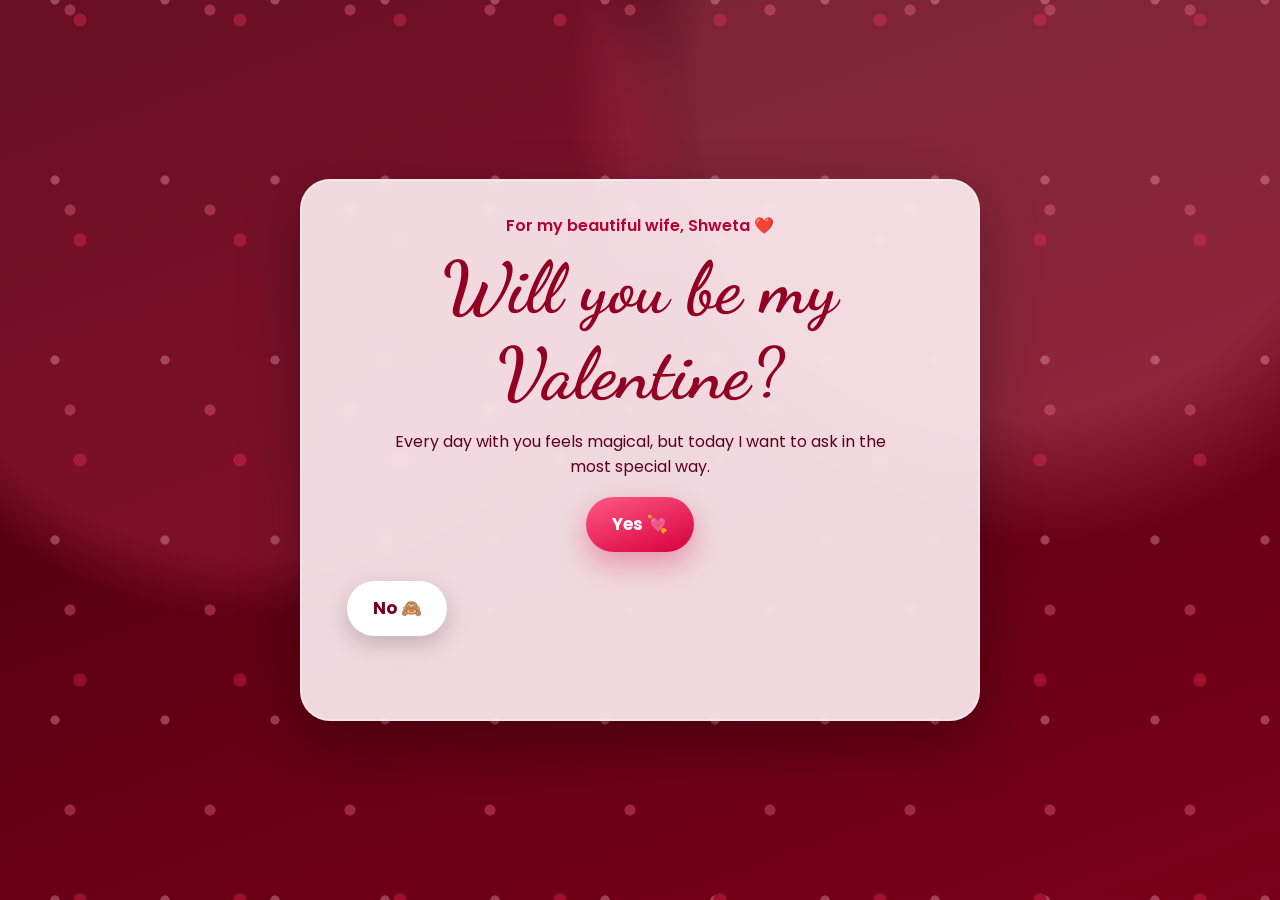
==== index.html @ c58f4add "Make No button aggressively dodge pointer approach" ====
<!DOCTYPE html>
<html lang="en">
  <head>
    <meta charset="UTF-8" />
    <meta name="viewport" content="width=device-width, initial-scale=1.0" />
    <title>Will You Be My Valentine, Shweta?</title>
    <link rel="preconnect" href="https://fonts.googleapis.com" />
    <link rel="preconnect" href="https://fonts.gstatic.com" crossorigin />
    <link
      href="https://fonts.googleapis.com/css2?family=Dancing+Script:wght@700&family=Poppins:wght@400;600;700&display=swap"
      rel="stylesheet"
    />
    <link rel="stylesheet" href="styles.css" />
  </head>
  <body>
    <div class="petals" aria-hidden="true"></div>

    <main class="card" id="proposalCard">
      <p class="for">For my beautiful wife, Shweta ❤️</p>
      <h1>Will you be my Valentine?</h1>
      <p class="subtext">
        Every day with you feels magical, but today I want to ask in the most special
        way.
      </p>

      <div class="buttons" id="buttonsArea">
        <button id="yesBtn" class="btn yes" type="button">Yes 💘</button>
        <button id="noBtn" class="btn no" type="button" aria-label="No">
          No 🙈
        </button>
      </div>
    </main>

    <section class="celebration hidden" id="celebration" aria-live="polite">
      <h2>Yaaay! She said YES! 💍❤️</h2>
      <p>
        Shweta, you are my forever love, my best friend, and my biggest blessing.
        Thank you for making my life beautiful. Happy Valentine’s Day, my love! 🌹
      </p>
      <p class="signature">— Yours always 💖</p>
    </section>

    <script src="script.js"></script>
  </body>
</html>
---- styles.css ----
:root {
  --bg1: #43000f;
  --bg2: #7a0018;
  --rose: #ff1f57;
  --rose-dark: #b50032;
  --cream: #ffe8ef;
  --card: rgba(255, 240, 246, 0.9);
}

* {
  box-sizing: border-box;
}

body {
  margin: 0;
  min-height: 100vh;
  display: grid;
  place-items: center;
  font-family: "Poppins", sans-serif;
  background: radial-gradient(circle at 20% 20%, #ff4f7d33 0 30%, transparent 35%),
    radial-gradient(circle at 80% 10%, #ff89a344 0 25%, transparent 35%),
    linear-gradient(160deg, var(--bg1), var(--bg2));
  color: #5e001a;
  overflow: hidden;
  padding: 1rem;
}

.petals,
.petals::before,
.petals::after {
  position: fixed;
  inset: -10% 0 0;
  pointer-events: none;
  background-image: radial-gradient(circle, #ff2b5d 0 6px, transparent 7px),
    radial-gradient(circle, #ff6f92 0 5px, transparent 6px),
    radial-gradient(circle, #ffb1c5 0 4px, transparent 5px);
  background-size: 160px 220px, 140px 200px, 110px 180px;
  animation: drift 10s linear infinite;
  opacity: 0.35;
}

.petals::before,
.petals::after {
  content: "";
}

.petals::before {
  animation-duration: 7s;
  opacity: 0.25;
}

.petals::after {
  animation-duration: 5s;
  opacity: 0.2;
}

@keyframes drift {
  from {
    transform: translateY(-8%);
  }
  to {
    transform: translateY(8%);
  }
}

.card,
.celebration {
  width: min(92vw, 680px);
  border-radius: 30px;
  padding: clamp(1.2rem, 3vw, 2rem);
  text-align: center;
  backdrop-filter: blur(4px);
  box-shadow: 0 24px 60px #0000004a;
  border: 2px solid #ffffff50;
}

.card {
  background: var(--card);
}

.for {
  margin: 0;
  color: var(--rose-dark);
  font-weight: 600;
}

h1,
h2 {
  font-family: "Dancing Script", cursive;
  font-size: clamp(2.4rem, 7vw, 4.5rem);
  margin: 0.4rem 0 0.8rem;
  color: #920022;
}

.subtext {
  margin: 0 auto 1.1rem;
  max-width: 50ch;
}

.buttons {
  position: relative;
  height: 190px;
  margin-top: 1rem;
}

.btn {
  border: none;
  font-family: inherit;
  font-weight: 700;
  font-size: 1.05rem;
  border-radius: 999px;
  padding: 0.9rem 1.6rem;
  cursor: pointer;
  transition: transform 0.15s ease;
}

.yes {
  background: linear-gradient(160deg, #ff5886, #d6003b);
  color: white;
  box-shadow: 0 12px 28px #d6003b50;
}

.yes:hover {
  transform: scale(1.06);
}

.no {
  position: absolute;
  top: 75px;
  left: 52%;
  transform: translateX(-50%);
  background: #fff;
  color: #78001f;
  box-shadow: 0 8px 22px #0000002f;
}

.celebration {
  background: radial-gradient(circle at top, #fff2f7, #ffd6e2 70%);
  color: #620018;
}

.celebration p {
  font-size: clamp(1rem, 2.4vw, 1.2rem);
  max-width: 52ch;
  margin: 0 auto;
}

.signature {
  margin-top: 1rem !important;
  font-weight: 700;
  color: #a30030;
}

.hidden {
  display: none;
}
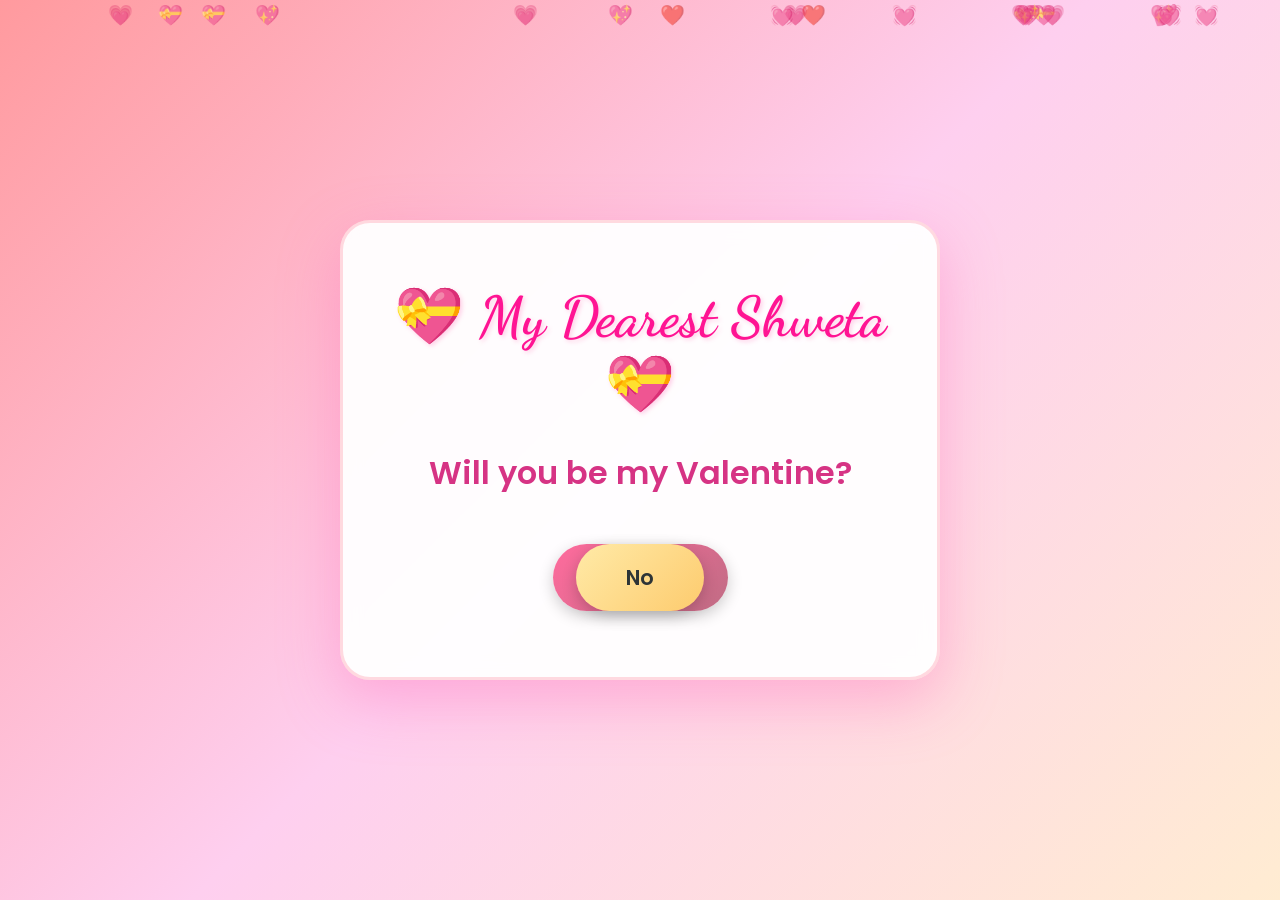
==== commit da9b6f59: "Add Valentine's Day proposal website for Shweta" ====
--- a/index.html
+++ b/index.html
@@ -1,45 +1,43 @@
 <!DOCTYPE html>
 <html lang="en">
-  <head>
-    <meta charset="UTF-8" />
-    <meta name="viewport" content="width=device-width, initial-scale=1.0" />
-    <title>Will You Be My Valentine, Shweta?</title>
-    <link rel="preconnect" href="https://fonts.googleapis.com" />
-    <link rel="preconnect" href="https://fonts.gstatic.com" crossorigin />
-    <link
-      href="https://fonts.googleapis.com/css2?family=Dancing+Script:wght@700&family=Poppins:wght@400;600;700&display=swap"
-      rel="stylesheet"
-    />
-    <link rel="stylesheet" href="styles.css" />
-  </head>
-  <body>
-    <div class="petals" aria-hidden="true"></div>
+<head>
+    <meta charset="UTF-8">
+    <meta name="viewport" content="width=device-width, initial-scale=1.0">
+    <title>Will You Be My Valentine? 💕</title>
+    <link rel="stylesheet" href="style.css">
+</head>
+<body>
+    <!-- Floating hearts background -->
+    <div class="hearts-container" id="heartsContainer"></div>
+    
+    <!-- Main proposal container -->
+    <div class="container" id="proposalContainer">
+        <div class="proposal-card">
+            <h1 class="title">💝 My Dearest Shweta 💝</h1>
+            <p class="question">Will you be my Valentine?</p>
+            <div class="buttons-container">
+                <button class="btn btn-yes" id="yesBtn">Yes! 💕</button>
+                <button class="btn btn-no" id="noBtn">No</button>
+            </div>
+        </div>
+    </div>
 
-    <main class="card" id="proposalCard">
-      <p class="for">For my beautiful wife, Shweta ❤️</p>
-      <h1>Will you be my Valentine?</h1>
-      <p class="subtext">
-        Every day with you feels magical, but today I want to ask in the most special
-        way.
-      </p>
-
-      <div class="buttons" id="buttonsArea">
-        <button id="yesBtn" class="btn yes" type="button">Yes 💘</button>
-        <button id="noBtn" class="btn no" type="button" aria-label="No">
-          No 🙈
-        </button>
-      </div>
-    </main>
-
-    <section class="celebration hidden" id="celebration" aria-live="polite">
-      <h2>Yaaay! She said YES! 💍❤️</h2>
-      <p>
-        Shweta, you are my forever love, my best friend, and my biggest blessing.
-        Thank you for making my life beautiful. Happy Valentine’s Day, my love! 🌹
-      </p>
-      <p class="signature">— Yours always 💖</p>
-    </section>
+    <!-- Celebration overlay (hidden initially) -->
+    <div class="celebration-overlay" id="celebrationOverlay">
+        <div class="celebration-content">
+            <h1 class="celebration-title">🌹 Yay! 🌹</h1>
+            <p class="celebration-message">
+                I knew you'd say yes, my love! ❤️<br><br>
+                You make every day feel like Valentine's Day.<br>
+                Thank you for being my forever Valentine, Shweta! 💕<br><br>
+                I love you more than words can express! 🥰
+            </p>
+            <div class="heart-burst">❤️</div>
+        </div>
+        <!-- Falling roses -->
+        <div class="roses-container" id="rosesContainer"></div>
+    </div>
 
     <script src="script.js"></script>
-  </body>
-</html>
+</body>
+</html>
--- a/style.css
+++ b/style.css
@@ -0,0 +1,315 @@
+/* Import romantic font */
+@import url('https://fonts.googleapis.com/css2?family=Dancing+Script:wght@400;700&family=Poppins:wght@300;400;600&display=swap');
+
+* {
+    margin: 0;
+    padding: 0;
+    box-sizing: border-box;
+}
+
+body {
+    font-family: 'Poppins', sans-serif;
+    min-height: 100vh;
+    background: linear-gradient(135deg, #ff9a9e 0%, #fecfef 50%, #ffecd2 100%);
+    overflow: hidden;
+    position: relative;
+}
+
+/* Floating hearts background */
+.hearts-container {
+    position: fixed;
+    top: 0;
+    left: 0;
+    width: 100%;
+    height: 100%;
+    pointer-events: none;
+    z-index: 1;
+    overflow: hidden;
+}
+
+.heart {
+    position: absolute;
+    font-size: 20px;
+    opacity: 0.6;
+    animation: float 15s infinite ease-in-out;
+}
+
+@keyframes float {
+    0% {
+        transform: translateY(100vh) rotate(0deg);
+        opacity: 0;
+    }
+    10% {
+        opacity: 0.6;
+    }
+    90% {
+        opacity: 0.6;
+    }
+    100% {
+        transform: translateY(-100px) rotate(360deg);
+        opacity: 0;
+    }
+}
+
+/* Main container */
+.container {
+    display: flex;
+    justify-content: center;
+    align-items: center;
+    min-height: 100vh;
+    padding: 20px;
+    position: relative;
+    z-index: 2;
+}
+
+.proposal-card {
+    background: rgba(255, 255, 255, 0.95);
+    padding: 60px 40px;
+    border-radius: 30px;
+    box-shadow: 0 20px 60px rgba(255, 105, 180, 0.4);
+    text-align: center;
+    max-width: 600px;
+    width: 100%;
+    backdrop-filter: blur(10px);
+    border: 3px solid rgba(255, 182, 193, 0.5);
+    animation: cardPulse 2s infinite ease-in-out;
+}
+
+@keyframes cardPulse {
+    0%, 100% {
+        transform: scale(1);
+        box-shadow: 0 20px 60px rgba(255, 105, 180, 0.4);
+    }
+    50% {
+        transform: scale(1.02);
+        box-shadow: 0 25px 70px rgba(255, 105, 180, 0.6);
+    }
+}
+
+.title {
+    font-family: 'Dancing Script', cursive;
+    font-size: 3.5rem;
+    color: #ff1493;
+    margin-bottom: 30px;
+    text-shadow: 2px 2px 4px rgba(255, 105, 180, 0.3);
+    animation: titleGlow 2s infinite alternate;
+}
+
+@keyframes titleGlow {
+    from {
+        text-shadow: 2px 2px 4px rgba(255, 105, 180, 0.3);
+    }
+    to {
+        text-shadow: 0 0 20px rgba(255, 105, 180, 0.8), 0 0 30px rgba(255, 105, 180, 0.6);
+    }
+}
+
+.question {
+    font-size: 2rem;
+    color: #d63384;
+    margin-bottom: 40px;
+    font-weight: 600;
+}
+
+/* Buttons container */
+.buttons-container {
+    display: flex;
+    gap: 30px;
+    justify-content: center;
+    align-items: center;
+    flex-wrap: wrap;
+    position: relative;
+    min-height: 80px;
+}
+
+.btn {
+    padding: 18px 50px;
+    font-size: 1.3rem;
+    font-weight: 600;
+    border: none;
+    border-radius: 50px;
+    cursor: pointer;
+    transition: all 0.3s ease;
+    font-family: 'Poppins', sans-serif;
+    box-shadow: 0 5px 15px rgba(0, 0, 0, 0.2);
+}
+
+.btn-yes {
+    background: linear-gradient(135deg, #ff6b9d 0%, #c06c84 100%);
+    color: white;
+}
+
+.btn-yes:hover {
+    transform: scale(1.1);
+    box-shadow: 0 8px 25px rgba(255, 107, 157, 0.5);
+}
+
+.btn-yes:active {
+    transform: scale(1.05);
+}
+
+.btn-no {
+    background: linear-gradient(135deg, #ffeaa7 0%, #fdcb6e 100%);
+    color: #2d3436;
+    position: absolute;
+    transition: all 0.1s ease;
+}
+
+.btn-no:hover {
+    transform: scale(1.05);
+}
+
+/* Celebration overlay */
+.celebration-overlay {
+    position: fixed;
+    top: 0;
+    left: 0;
+    width: 100%;
+    height: 100%;
+    background: linear-gradient(135deg, #ff6b9d 0%, #ffa8c5 50%, #ffd1dc 100%);
+    display: none;
+    justify-content: center;
+    align-items: center;
+    z-index: 1000;
+    animation: fadeIn 0.5s ease;
+}
+
+.celebration-overlay.active {
+    display: flex;
+}
+
+@keyframes fadeIn {
+    from {
+        opacity: 0;
+    }
+    to {
+        opacity: 1;
+    }
+}
+
+.celebration-content {
+    text-align: center;
+    color: white;
+    z-index: 1001;
+    padding: 40px;
+    background: rgba(255, 255, 255, 0.2);
+    border-radius: 30px;
+    backdrop-filter: blur(10px);
+    max-width: 700px;
+    animation: bounceIn 0.8s ease;
+}
+
+@keyframes bounceIn {
+    0% {
+        transform: scale(0);
+    }
+    50% {
+        transform: scale(1.1);
+    }
+    100% {
+        transform: scale(1);
+    }
+}
+
+.celebration-title {
+    font-family: 'Dancing Script', cursive;
+    font-size: 5rem;
+    margin-bottom: 30px;
+    text-shadow: 3px 3px 6px rgba(0, 0, 0, 0.3);
+    animation: titleBounce 1s infinite ease-in-out;
+}
+
+@keyframes titleBounce {
+    0%, 100% {
+        transform: translateY(0);
+    }
+    50% {
+        transform: translateY(-10px);
+    }
+}
+
+.celebration-message {
+    font-size: 1.5rem;
+    line-height: 1.8;
+    text-shadow: 2px 2px 4px rgba(0, 0, 0, 0.2);
+    font-weight: 300;
+}
+
+.heart-burst {
+    font-size: 8rem;
+    margin-top: 30px;
+    animation: heartBeat 1s infinite;
+}
+
+@keyframes heartBeat {
+    0%, 100% {
+        transform: scale(1);
+    }
+    25% {
+        transform: scale(1.2);
+    }
+    50% {
+        transform: scale(1);
+    }
+    75% {
+        transform: scale(1.1);
+    }
+}
+
+/* Falling roses */
+.roses-container {
+    position: fixed;
+    top: 0;
+    left: 0;
+    width: 100%;
+    height: 100%;
+    pointer-events: none;
+    z-index: 1000;
+    overflow: hidden;
+}
+
+.rose {
+    position: absolute;
+    font-size: 40px;
+    animation: fall linear infinite;
+    opacity: 0.9;
+}
+
+@keyframes fall {
+    0% {
+        transform: translateY(-100px) rotate(0deg);
+        opacity: 1;
+    }
+    100% {
+        transform: translateY(100vh) rotate(360deg);
+        opacity: 0.5;
+    }
+}
+
+/* Responsive design */
+@media (max-width: 768px) {
+    .title {
+        font-size: 2.5rem;
+    }
+    
+    .question {
+        font-size: 1.5rem;
+    }
+    
+    .btn {
+        padding: 15px 40px;
+        font-size: 1.1rem;
+    }
+    
+    .celebration-title {
+        font-size: 3.5rem;
+    }
+    
+    .celebration-message {
+        font-size: 1.2rem;
+    }
+    
+    .proposal-card {
+        padding: 40px 30px;
+    }
+}
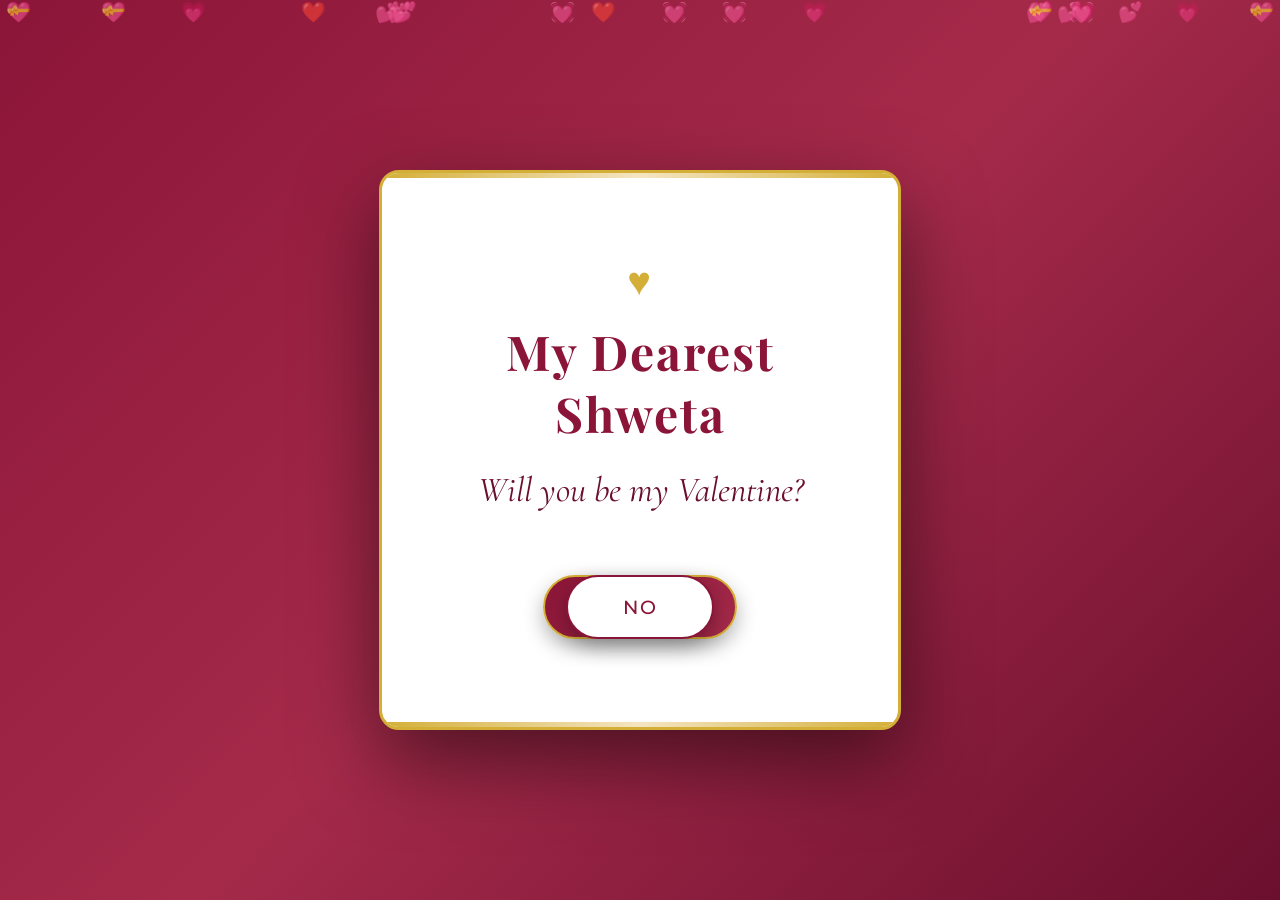
==== commit 5d4ded08: "Redesign website with professional burgundy/gold color scheme and elegant typography" ====
--- a/index.html
+++ b/index.html
@@ -1,19 +1,24 @@
 <!DOCTYPE html>
 <html lang="en">
+
 <head>
     <meta charset="UTF-8">
     <meta name="viewport" content="width=device-width, initial-scale=1.0">
     <title>Will You Be My Valentine? 💕</title>
     <link rel="stylesheet" href="style.css">
 </head>
+
 <body>
     <!-- Floating hearts background -->
     <div class="hearts-container" id="heartsContainer"></div>
-    
+
     <!-- Main proposal container -->
     <div class="container" id="proposalContainer">
         <div class="proposal-card">
-            <h1 class="title">💝 My Dearest Shweta 💝</h1>
+            <h1 class="title">
+                <span class="heart-icon">♥</span>
+                My Dearest Shweta
+            </h1>
             <p class="question">Will you be my Valentine?</p>
             <div class="buttons-container">
                 <button class="btn btn-yes" id="yesBtn">Yes! 💕</button>
@@ -40,4 +45,5 @@
 
     <script src="script.js"></script>
 </body>
+
 </html>
--- a/style.css
+++ b/style.css
@@ -1,5 +1,5 @@
-/* Import romantic font */
-@import url('https://fonts.googleapis.com/css2?family=Dancing+Script:wght@400;700&family=Poppins:wght@300;400;600&display=swap');
+/* Import elegant fonts */
+@import url('https://fonts.googleapis.com/css2?family=Playfair+Display:wght@400;600;700&family=Cormorant+Garamond:wght@300;400;600&family=Montserrat:wght@300;400;500;600&display=swap');
 
 * {
     margin: 0;
@@ -8,11 +8,14 @@
 }
 
 body {
-    font-family: 'Poppins', sans-serif;
+    font-family: 'Montserrat', sans-serif;
     min-height: 100vh;
-    background: linear-gradient(135deg, #ff9a9e 0%, #fecfef 50%, #ffecd2 100%);
+    background: linear-gradient(135deg, #8B1538 0%, #A52A4A 50%, #6B0F2E 100%);
     overflow: hidden;
     position: relative;
+    display: flex;
+    align-items: center;
+    justify-content: center;
 }
 
 /* Floating hearts background */
@@ -39,12 +42,15 @@
         transform: translateY(100vh) rotate(0deg);
         opacity: 0;
     }
+
     10% {
         opacity: 0.6;
     }
+
     90% {
         opacity: 0.6;
     }
+
     100% {
         transform: translateY(-100px) rotate(360deg);
         opacity: 0;
@@ -63,23 +69,45 @@
 }
 
 .proposal-card {
-    background: rgba(255, 255, 255, 0.95);
-    padding: 60px 40px;
-    border-radius: 30px;
-    box-shadow: 0 20px 60px rgba(255, 105, 180, 0.4);
+    background: #FFFFFF;
+    padding: 80px 60px;
+    border-radius: 20px;
+    box-shadow: 0 30px 80px rgba(0, 0, 0, 0.5);
     text-align: center;
-    max-width: 600px;
-    width: 100%;
-    backdrop-filter: blur(10px);
-    border: 3px solid rgba(255, 182, 193, 0.5);
-    animation: cardPulse 2s infinite ease-in-out;
+    max-width: 650px;
+    width: 90%;
+    border: 3px solid #D4AF37;
+    position: relative;
+    overflow: hidden;
+}
+
+.proposal-card::before {
+    content: '';
+    position: absolute;
+    top: 0;
+    left: 0;
+    right: 0;
+    height: 5px;
+    background: linear-gradient(90deg, #D4AF37 0%, #F4E5C2 50%, #D4AF37 100%);
+}
+
+.proposal-card::after {
+    content: '';
+    position: absolute;
+    bottom: 0;
+    left: 0;
+    right: 0;
+    height: 5px;
+    background: linear-gradient(90deg, #D4AF37 0%, #F4E5C2 50%, #D4AF37 100%);
 }
 
 @keyframes cardPulse {
-    0%, 100% {
+    0%,
+    100% {
         transform: scale(1);
         box-shadow: 0 20px 60px rgba(255, 105, 180, 0.4);
     }
+
     50% {
         transform: scale(1.02);
         box-shadow: 0 25px 70px rgba(255, 105, 180, 0.6);
@@ -87,28 +115,40 @@
 }
 
 .title {
-    font-family: 'Dancing Script', cursive;
-    font-size: 3.5rem;
-    color: #ff1493;
-    margin-bottom: 30px;
-    text-shadow: 2px 2px 4px rgba(255, 105, 180, 0.3);
-    animation: titleGlow 2s infinite alternate;
+    font-family: 'Playfair Display', serif;
+    font-size: 3rem;
+    font-weight: 700;
+    color: #8B1538;
+    margin-bottom: 20px;
+    letter-spacing: 2px;
+    line-height: 1.3;
+}
+
+.title .heart-icon {
+    color: #D4AF37;
+    font-size: 2.5rem;
+    display: block;
+    margin-bottom: 15px;
 }
 
 @keyframes titleGlow {
     from {
         text-shadow: 2px 2px 4px rgba(255, 105, 180, 0.3);
     }
+
     to {
         text-shadow: 0 0 20px rgba(255, 105, 180, 0.8), 0 0 30px rgba(255, 105, 180, 0.6);
     }
 }
 
 .question {
-    font-size: 2rem;
-    color: #d63384;
-    margin-bottom: 40px;
-    font-weight: 600;
+    font-family: 'Cormorant Garamond', serif;
+    font-size: 2.2rem;
+    color: #6B0F2E;
+    margin-bottom: 50px;
+    font-weight: 400;
+    font-style: italic;
+    line-height: 1.5;
 }
 
 /* Buttons container */
@@ -123,40 +163,46 @@
 }
 
 .btn {
-    padding: 18px 50px;
-    font-size: 1.3rem;
-    font-weight: 600;
-    border: none;
+    padding: 18px 55px;
+    font-size: 1.2rem;
+    font-weight: 500;
+    border: 2px solid transparent;
     border-radius: 50px;
     cursor: pointer;
-    transition: all 0.3s ease;
-    font-family: 'Poppins', sans-serif;
-    box-shadow: 0 5px 15px rgba(0, 0, 0, 0.2);
+    transition: all 0.4s ease;
+    font-family: 'Montserrat', sans-serif;
+    text-transform: uppercase;
+    letter-spacing: 1.5px;
+    box-shadow: 0 8px 20px rgba(0, 0, 0, 0.3);
 }
 
 .btn-yes {
-    background: linear-gradient(135deg, #ff6b9d 0%, #c06c84 100%);
-    color: white;
+    background: linear-gradient(135deg, #8B1538 0%, #A52A4A 100%);
+    color: #FFFFFF;
+    border-color: #D4AF37;
 }
 
 .btn-yes:hover {
-    transform: scale(1.1);
-    box-shadow: 0 8px 25px rgba(255, 107, 157, 0.5);
+    transform: translateY(-3px);
+    box-shadow: 0 12px 30px rgba(139, 21, 56, 0.5);
+    background: linear-gradient(135deg, #A52A4A 0%, #8B1538 100%);
 }
 
 .btn-yes:active {
-    transform: scale(1.05);
+    transform: translateY(-1px);
 }
 
 .btn-no {
-    background: linear-gradient(135deg, #ffeaa7 0%, #fdcb6e 100%);
-    color: #2d3436;
+    background: #FFFFFF;
+    color: #8B1538;
+    border-color: #8B1538;
     position: absolute;
     transition: all 0.1s ease;
 }
 
 .btn-no:hover {
     transform: scale(1.05);
+    background: #FFF5F5;
 }
 
 /* Celebration overlay */
@@ -166,7 +212,7 @@
     left: 0;
     width: 100%;
     height: 100%;
-    background: linear-gradient(135deg, #ff6b9d 0%, #ffa8c5 50%, #ffd1dc 100%);
+    background: linear-gradient(135deg, #8B1538 0%, #A52A4A 50%, #6B0F2E 100%);
     display: none;
     justify-content: center;
     align-items: center;
@@ -182,6 +228,7 @@
     from {
         opacity: 0;
     }
+
     to {
         opacity: 1;
     }
@@ -191,48 +238,58 @@
     text-align: center;
     color: white;
     z-index: 1001;
-    padding: 40px;
-    background: rgba(255, 255, 255, 0.2);
-    border-radius: 30px;
-    backdrop-filter: blur(10px);
-    max-width: 700px;
+    padding: 60px 50px;
+    background: rgba(255, 255, 255, 0.15);
+    border-radius: 20px;
+    backdrop-filter: blur(15px);
+    max-width: 750px;
+    width: 90%;
+    border: 3px solid #D4AF37;
     animation: bounceIn 0.8s ease;
+    box-shadow: 0 20px 60px rgba(0, 0, 0, 0.5);
 }
 
 @keyframes bounceIn {
     0% {
         transform: scale(0);
     }
+
     50% {
         transform: scale(1.1);
     }
+
     100% {
         transform: scale(1);
     }
 }
 
 .celebration-title {
-    font-family: 'Dancing Script', cursive;
-    font-size: 5rem;
+    font-family: 'Playfair Display', serif;
+    font-size: 4.5rem;
+    font-weight: 700;
     margin-bottom: 30px;
-    text-shadow: 3px 3px 6px rgba(0, 0, 0, 0.3);
+    text-shadow: 3px 3px 8px rgba(0, 0, 0, 0.5);
     animation: titleBounce 1s infinite ease-in-out;
+    letter-spacing: 3px;
 }
 
 @keyframes titleBounce {
-    0%, 100% {
+    0%,
+    100% {
         transform: translateY(0);
     }
+
     50% {
         transform: translateY(-10px);
     }
 }
 
 .celebration-message {
-    font-size: 1.5rem;
-    line-height: 1.8;
-    text-shadow: 2px 2px 4px rgba(0, 0, 0, 0.2);
-    font-weight: 300;
+    font-family: 'Cormorant Garamond', serif;
+    font-size: 1.6rem;
+    line-height: 2;
+    text-shadow: 2px 2px 6px rgba(0, 0, 0, 0.4);
+    font-weight: 400;
 }
 
 .heart-burst {
@@ -242,15 +299,19 @@
 }
 
 @keyframes heartBeat {
-    0%, 100% {
+    0%,
+    100% {
         transform: scale(1);
     }
+
     25% {
         transform: scale(1.2);
     }
+
     50% {
         transform: scale(1);
     }
+
     75% {
         transform: scale(1.1);
     }
@@ -280,6 +341,7 @@
         transform: translateY(-100px) rotate(0deg);
         opacity: 1;
     }
+
     100% {
         transform: translateY(100vh) rotate(360deg);
         opacity: 0.5;
@@ -288,28 +350,74 @@
 
 /* Responsive design */
 @media (max-width: 768px) {
+    .proposal-card {
+        padding: 50px 30px;
+        width: 95%;
+    }
+
     .title {
-        font-size: 2.5rem;
-    }
-    
+        font-size: 2.2rem;
+        letter-spacing: 1px;
+    }
+
+    .title .heart-icon {
+        font-size: 2rem;
+    }
+
     .question {
-        font-size: 1.5rem;
-    }
-    
+        font-size: 1.6rem;
+        margin-bottom: 35px;
+    }
+
     .btn {
         padding: 15px 40px;
+        font-size: 1rem;
+        letter-spacing: 1px;
+    }
+
+    .celebration-content {
+        padding: 40px 30px;
+        width: 95%;
+    }
+
+    .celebration-title {
+        font-size: 3rem;
+        letter-spacing: 2px;
+    }
+
+    .celebration-message {
+        font-size: 1.3rem;
+        line-height: 1.8;
+    }
+
+    .heart-burst {
+        font-size: 5rem;
+    }
+}
+
+@media (max-width: 480px) {
+    .proposal-card {
+        padding: 40px 25px;
+    }
+
+    .title {
+        font-size: 1.8rem;
+    }
+
+    .question {
+        font-size: 1.4rem;
+    }
+
+    .btn {
+        padding: 14px 35px;
+        font-size: 0.95rem;
+    }
+
+    .celebration-title {
+        font-size: 2.5rem;
+    }
+
+    .celebration-message {
         font-size: 1.1rem;
     }
-    
-    .celebration-title {
-        font-size: 3.5rem;
-    }
-    
-    .celebration-message {
-        font-size: 1.2rem;
-    }
-    
-    .proposal-card {
-        padding: 40px 30px;
-    }
 }
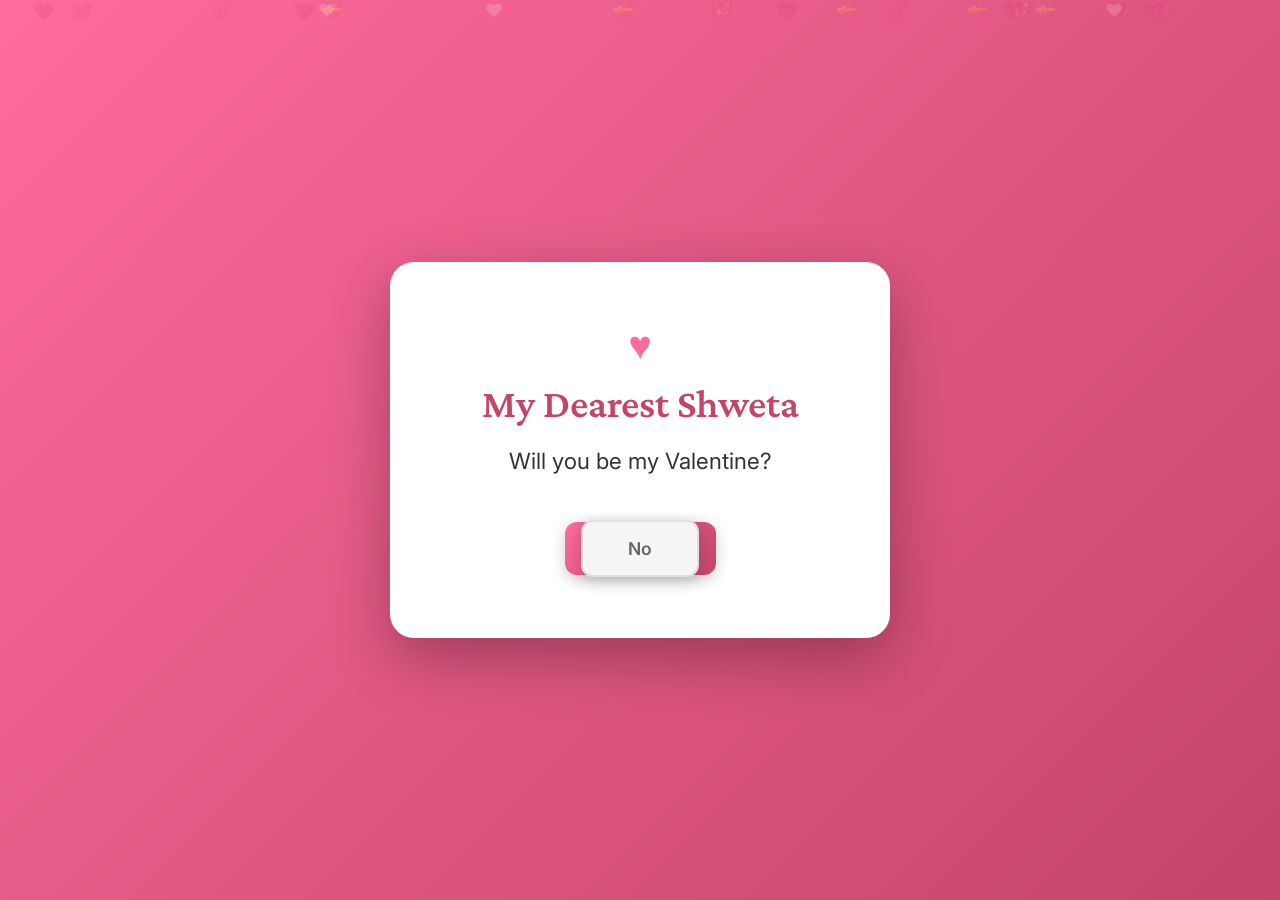
==== commit b7867f4e: "Add celebration GIF and fun playful message" ====
--- a/index.html
+++ b/index.html
@@ -30,14 +30,16 @@
     <!-- Celebration overlay (hidden initially) -->
     <div class="celebration-overlay" id="celebrationOverlay">
         <div class="celebration-content">
-            <h1 class="celebration-title">🌹 Yay! 🌹</h1>
+            <h1 class="celebration-title">🎉 I Knew It! 🎉</h1>
+            <img src="https://media3.giphy.com/media/v1.Y2lkPTc5MGI3NjExN29vc2Y2ZXY1eHI2amxjbTdzeGZtYmx2dTBqZmJ2bzI4dTFiaTYwMCZlcD12MV9pbnRlcm5hbF9naWZfYnlfaWQmY3Q9Zw/ul1YXHSzBQQiFfkdH2/giphy.gif"
+                alt="Celebration" class="celebration-gif">
             <p class="celebration-message">
-                I knew you'd say yes, my love! ❤️<br><br>
-                You make every day feel like Valentine's Day.<br>
-                Thank you for being my forever Valentine, Shweta! 💕<br><br>
-                I love you more than words can express! 🥰
+                Of course you said YES! 😏<br>
+                Because let's be honest... the "No" button never stood a chance! 😂<br><br>
+                You're stuck with me now, Shweta! 💕<br>
+                Happy Valentine's Day to my favorite person who can't say no! 😘<br><br>
+                Love you to the moon and back! 🌙✨
             </p>
-            <div class="heart-burst">❤️</div>
         </div>
         <!-- Falling roses -->
         <div class="roses-container" id="rosesContainer"></div>
--- a/style.css
+++ b/style.css
@@ -1,5 +1,5 @@
-/* Import elegant fonts */
-@import url('https://fonts.googleapis.com/css2?family=Playfair+Display:wght@400;600;700&family=Cormorant+Garamond:wght@300;400;600&family=Montserrat:wght@300;400;500;600&display=swap');
+/* Import clean, modern fonts */
+@import url('https://fonts.googleapis.com/css2?family=Inter:wght@300;400;500;600;700&family=Crimson+Pro:wght@400;600&display=swap');
 
 * {
     margin: 0;
@@ -7,15 +7,21 @@
     box-sizing: border-box;
 }
 
+html, body {
+    width: 100%;
+    height: 100%;
+    overflow-x: hidden;
+}
+
 body {
-    font-family: 'Montserrat', sans-serif;
-    min-height: 100vh;
-    background: linear-gradient(135deg, #8B1538 0%, #A52A4A 50%, #6B0F2E 100%);
-    overflow: hidden;
-    position: relative;
+    font-family: 'Inter', sans-serif;
+    background: linear-gradient(135deg, #FF6B9D 0%, #C44569 100%);
     display: flex;
     align-items: center;
     justify-content: center;
+    min-height: 100vh;
+    padding: 20px;
+    position: relative;
 }
 
 /* Floating hearts background */
@@ -32,9 +38,10 @@
 
 .heart {
     position: absolute;
-    font-size: 20px;
-    opacity: 0.6;
-    animation: float 15s infinite ease-in-out;
+    font-size: 18px;
+    opacity: 0.3;
+    animation: float 20s infinite ease-in-out;
+    color: rgba(255, 255, 255, 0.6);
 }
 
 @keyframes float {
@@ -42,15 +49,12 @@
         transform: translateY(100vh) rotate(0deg);
         opacity: 0;
     }
-
     10% {
-        opacity: 0.6;
-    }
-
+        opacity: 0.3;
+    }
     90% {
-        opacity: 0.6;
-    }
-
+        opacity: 0.3;
+    }
     100% {
         transform: translateY(-100px) rotate(360deg);
         opacity: 0;
@@ -62,147 +66,96 @@
     display: flex;
     justify-content: center;
     align-items: center;
-    min-height: 100vh;
-    padding: 20px;
+    width: 100%;
+    max-width: 100%;
     position: relative;
     z-index: 2;
 }
 
 .proposal-card {
     background: #FFFFFF;
-    padding: 80px 60px;
-    border-radius: 20px;
-    box-shadow: 0 30px 80px rgba(0, 0, 0, 0.5);
+    padding: 60px 50px;
+    border-radius: 24px;
+    box-shadow: 0 20px 60px rgba(0, 0, 0, 0.3);
     text-align: center;
-    max-width: 650px;
-    width: 90%;
-    border: 3px solid #D4AF37;
+    max-width: 500px;
+    width: 100%;
     position: relative;
-    overflow: hidden;
-}
-
-.proposal-card::before {
-    content: '';
-    position: absolute;
-    top: 0;
-    left: 0;
-    right: 0;
-    height: 5px;
-    background: linear-gradient(90deg, #D4AF37 0%, #F4E5C2 50%, #D4AF37 100%);
-}
-
-.proposal-card::after {
-    content: '';
-    position: absolute;
-    bottom: 0;
-    left: 0;
-    right: 0;
-    height: 5px;
-    background: linear-gradient(90deg, #D4AF37 0%, #F4E5C2 50%, #D4AF37 100%);
-}
-
-@keyframes cardPulse {
-    0%,
-    100% {
-        transform: scale(1);
-        box-shadow: 0 20px 60px rgba(255, 105, 180, 0.4);
-    }
-
-    50% {
-        transform: scale(1.02);
-        box-shadow: 0 25px 70px rgba(255, 105, 180, 0.6);
-    }
 }
 
 .title {
-    font-family: 'Playfair Display', serif;
-    font-size: 3rem;
-    font-weight: 700;
-    color: #8B1538;
-    margin-bottom: 20px;
-    letter-spacing: 2px;
-    line-height: 1.3;
+    font-family: 'Crimson Pro', serif;
+    font-size: 2.5rem;
+    font-weight: 600;
+    color: #C44569;
+    margin-bottom: 15px;
+    line-height: 1.2;
 }
 
 .title .heart-icon {
-    color: #D4AF37;
+    color: #FF6B9D;
     font-size: 2.5rem;
     display: block;
-    margin-bottom: 15px;
-}
-
-@keyframes titleGlow {
-    from {
-        text-shadow: 2px 2px 4px rgba(255, 105, 180, 0.3);
-    }
-
-    to {
-        text-shadow: 0 0 20px rgba(255, 105, 180, 0.8), 0 0 30px rgba(255, 105, 180, 0.6);
-    }
+    margin-bottom: 10px;
 }
 
 .question {
-    font-family: 'Cormorant Garamond', serif;
-    font-size: 2.2rem;
-    color: #6B0F2E;
-    margin-bottom: 50px;
+    font-family: 'Inter', sans-serif;
+    font-size: 1.4rem;
+    color: #333333;
+    margin-bottom: 40px;
     font-weight: 400;
-    font-style: italic;
-    line-height: 1.5;
+    line-height: 1.6;
 }
 
 /* Buttons container */
 .buttons-container {
     display: flex;
-    gap: 30px;
+    gap: 20px;
     justify-content: center;
     align-items: center;
     flex-wrap: wrap;
     position: relative;
-    min-height: 80px;
+    min-height: 60px;
+    width: 100%;
 }
 
 .btn {
-    padding: 18px 55px;
-    font-size: 1.2rem;
-    font-weight: 500;
-    border: 2px solid transparent;
-    border-radius: 50px;
+    padding: 16px 45px;
+    font-size: 1.1rem;
+    font-weight: 600;
+    border: none;
+    border-radius: 12px;
     cursor: pointer;
-    transition: all 0.4s ease;
-    font-family: 'Montserrat', sans-serif;
-    text-transform: uppercase;
-    letter-spacing: 1.5px;
-    box-shadow: 0 8px 20px rgba(0, 0, 0, 0.3);
+    transition: all 0.3s ease;
+    font-family: 'Inter', sans-serif;
+    box-shadow: 0 4px 15px rgba(0, 0, 0, 0.2);
 }
 
 .btn-yes {
-    background: linear-gradient(135deg, #8B1538 0%, #A52A4A 100%);
+    background: linear-gradient(135deg, #FF6B9D 0%, #C44569 100%);
     color: #FFFFFF;
-    border-color: #D4AF37;
 }
 
 .btn-yes:hover {
-    transform: translateY(-3px);
-    box-shadow: 0 12px 30px rgba(139, 21, 56, 0.5);
-    background: linear-gradient(135deg, #A52A4A 0%, #8B1538 100%);
+    transform: translateY(-2px);
+    box-shadow: 0 6px 20px rgba(255, 107, 157, 0.4);
 }
 
 .btn-yes:active {
-    transform: translateY(-1px);
+    transform: translateY(0);
 }
 
 .btn-no {
-    background: #FFFFFF;
-    color: #8B1538;
-    border-color: #8B1538;
+    background: #F5F5F5;
+    color: #666666;
+    border: 2px solid #E0E0E0;
     position: absolute;
     transition: all 0.1s ease;
 }
 
 .btn-no:hover {
-    transform: scale(1.05);
-    background: #FFF5F5;
+    background: #EEEEEE;
 }
 
 /* Celebration overlay */
@@ -212,12 +165,13 @@
     left: 0;
     width: 100%;
     height: 100%;
-    background: linear-gradient(135deg, #8B1538 0%, #A52A4A 50%, #6B0F2E 100%);
+    background: linear-gradient(135deg, #FF6B9D 0%, #C44569 100%);
     display: none;
     justify-content: center;
     align-items: center;
     z-index: 1000;
     animation: fadeIn 0.5s ease;
+    padding: 20px;
 }
 
 .celebration-overlay.active {
@@ -228,7 +182,6 @@
     from {
         opacity: 0;
     }
-
     to {
         opacity: 1;
     }
@@ -238,80 +191,63 @@
     text-align: center;
     color: white;
     z-index: 1001;
-    padding: 60px 50px;
+    padding: 50px 40px;
     background: rgba(255, 255, 255, 0.15);
-    border-radius: 20px;
-    backdrop-filter: blur(15px);
-    max-width: 750px;
-    width: 90%;
-    border: 3px solid #D4AF37;
-    animation: bounceIn 0.8s ease;
-    box-shadow: 0 20px 60px rgba(0, 0, 0, 0.5);
+    border-radius: 24px;
+    backdrop-filter: blur(10px);
+    max-width: 600px;
+    width: 100%;
+    border: 2px solid rgba(255, 255, 255, 0.3);
+    box-shadow: 0 20px 60px rgba(0, 0, 0, 0.3);
 }
 
 @keyframes bounceIn {
     0% {
-        transform: scale(0);
-    }
-
+        transform: scale(0.3);
+        opacity: 0;
+    }
     50% {
-        transform: scale(1.1);
-    }
-
+        transform: scale(1.05);
+    }
     100% {
         transform: scale(1);
+        opacity: 1;
     }
 }
 
 .celebration-title {
-    font-family: 'Playfair Display', serif;
-    font-size: 4.5rem;
-    font-weight: 700;
-    margin-bottom: 30px;
-    text-shadow: 3px 3px 8px rgba(0, 0, 0, 0.5);
-    animation: titleBounce 1s infinite ease-in-out;
-    letter-spacing: 3px;
-}
-
-@keyframes titleBounce {
-    0%,
-    100% {
-        transform: translateY(0);
-    }
-
-    50% {
-        transform: translateY(-10px);
-    }
+    font-family: 'Crimson Pro', serif;
+    font-size: 3.5rem;
+    font-weight: 600;
+    margin-bottom: 25px;
+    text-shadow: 2px 2px 8px rgba(0, 0, 0, 0.3);
+    animation: bounceIn 0.8s ease;
 }
 
 .celebration-message {
-    font-family: 'Cormorant Garamond', serif;
-    font-size: 1.6rem;
-    line-height: 2;
-    text-shadow: 2px 2px 6px rgba(0, 0, 0, 0.4);
-    font-weight: 400;
+    font-family: 'Inter', sans-serif;
+    font-size: 1.3rem;
+    line-height: 1.8;
+    text-shadow: 1px 1px 4px rgba(0, 0, 0, 0.2);
+    font-weight: 300;
 }
 
 .heart-burst {
-    font-size: 8rem;
-    margin-top: 30px;
+    font-size: 5rem;
+    margin-top: 25px;
     animation: heartBeat 1s infinite;
 }
 
 @keyframes heartBeat {
-    0%,
-    100% {
+    0%, 100% {
         transform: scale(1);
     }
-
     25% {
-        transform: scale(1.2);
-    }
-
+        transform: scale(1.15);
+    }
     50% {
         transform: scale(1);
     }
-
     75% {
         transform: scale(1.1);
     }
@@ -331,7 +267,7 @@
 
 .rose {
     position: absolute;
-    font-size: 40px;
+    font-size: 35px;
     animation: fall linear infinite;
     opacity: 0.9;
 }
@@ -341,7 +277,6 @@
         transform: translateY(-100px) rotate(0deg);
         opacity: 1;
     }
-
     100% {
         transform: translateY(100vh) rotate(360deg);
         opacity: 0.5;
@@ -350,74 +285,91 @@
 
 /* Responsive design */
 @media (max-width: 768px) {
+    body {
+        padding: 15px;
+    }
+    
     .proposal-card {
-        padding: 50px 30px;
-        width: 95%;
-    }
-
+        padding: 45px 35px;
+        max-width: 100%;
+    }
+    
     .title {
-        font-size: 2.2rem;
-        letter-spacing: 1px;
-    }
-
+        font-size: 2rem;
+    }
+    
     .title .heart-icon {
         font-size: 2rem;
     }
-
+    
     .question {
-        font-size: 1.6rem;
-        margin-bottom: 35px;
-    }
-
+        font-size: 1.2rem;
+        margin-bottom: 30px;
+    }
+    
     .btn {
-        padding: 15px 40px;
+        padding: 14px 35px;
         font-size: 1rem;
-        letter-spacing: 1px;
-    }
-
+    }
+    
     .celebration-content {
         padding: 40px 30px;
-        width: 95%;
-    }
-
-    .celebration-title {
-        font-size: 3rem;
-        letter-spacing: 2px;
-    }
-
-    .celebration-message {
-        font-size: 1.3rem;
-        line-height: 1.8;
-    }
-
-    .heart-burst {
-        font-size: 5rem;
-    }
-}
-
-@media (max-width: 480px) {
-    .proposal-card {
-        padding: 40px 25px;
-    }
-
-    .title {
-        font-size: 1.8rem;
-    }
-
-    .question {
-        font-size: 1.4rem;
-    }
-
-    .btn {
-        padding: 14px 35px;
-        font-size: 0.95rem;
-    }
-
+        max-width: 100%;
+    }
+    
     .celebration-title {
         font-size: 2.5rem;
     }
-
+    
     .celebration-message {
         font-size: 1.1rem;
     }
+    
+    .heart-burst {
+        font-size: 4rem;
+    }
+}
+
+@media (max-width: 480px) {
+    body {
+        padding: 10px;
+    }
+    
+    .proposal-card {
+        padding: 35px 25px;
+    }
+    
+    .title {
+        font-size: 1.7rem;
+    }
+    
+    .title .heart-icon {
+        font-size: 1.8rem;
+    }
+    
+    .question {
+        font-size: 1.1rem;
+    }
+    
+    .btn {
+        padding: 12px 30px;
+        font-size: 0.95rem;
+    }
+    
+    .celebration-content {
+        padding: 30px 20px;
+    }
+    
+    .celebration-title {
+        font-size: 2rem;
+    }
+    
+    .celebration-message {
+        font-size: 1rem;
+        line-height: 1.6;
+    }
+    
+    .heart-burst {
+        font-size: 3rem;
+    }
 }
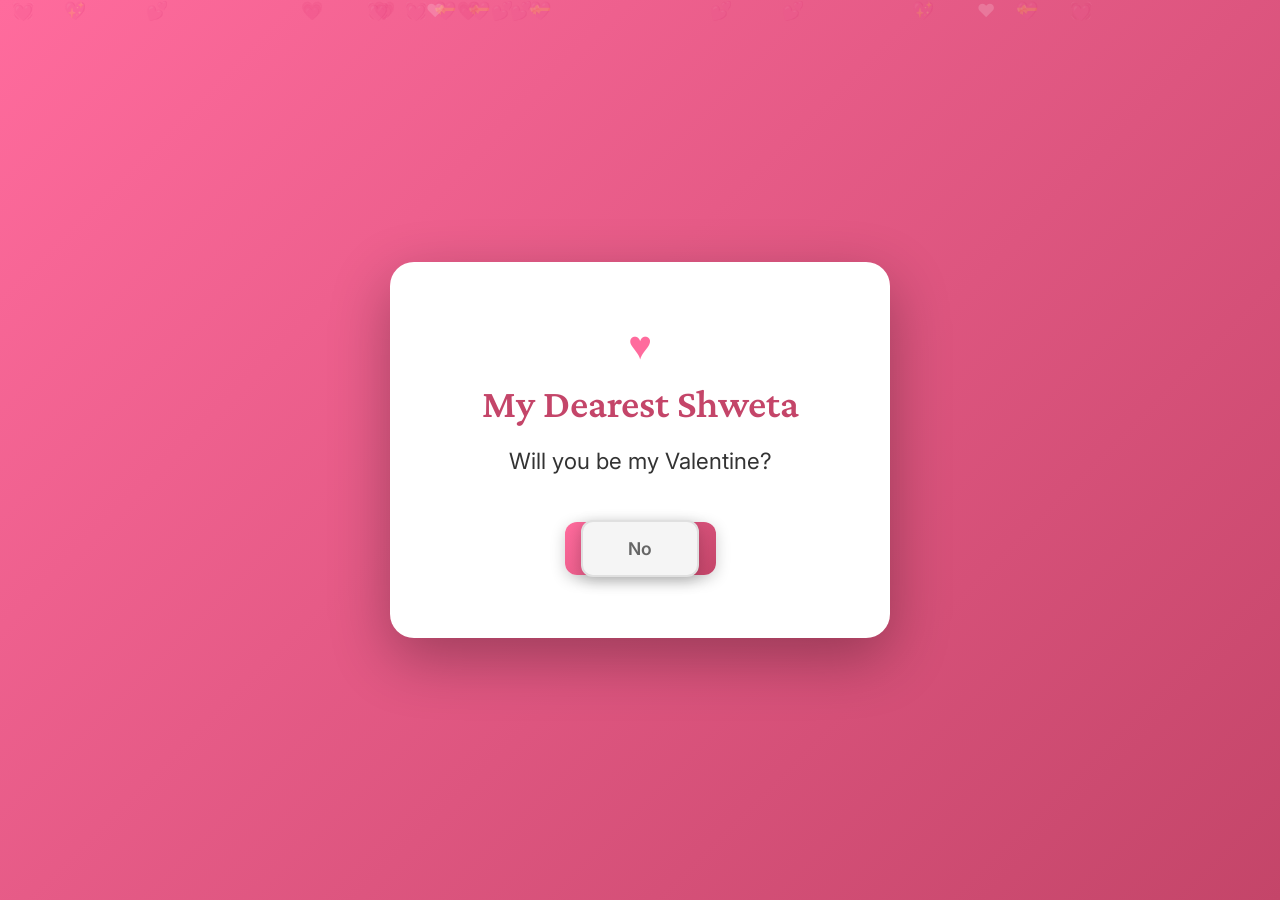
==== commit 15793e06: "Update celebration message with better formatting and verify mobile optimization" ====
--- a/index.html
+++ b/index.html
@@ -34,11 +34,10 @@
             <img src="https://media3.giphy.com/media/v1.Y2lkPTc5MGI3NjExN29vc2Y2ZXY1eHI2amxjbTdzeGZtYmx2dTBqZmJ2bzI4dTFiaTYwMCZlcD12MV9pbnRlcm5hbF9naWZfYnlfaWQmY3Q9Zw/ul1YXHSzBQQiFfkdH2/giphy.gif"
                 alt="Celebration" class="celebration-gif">
             <p class="celebration-message">
-                Of course you said YES! 😏<br>
-                Because let's be honest... the "No" button never stood a chance! 😂<br><br>
-                You're stuck with me now, Shweta! 💕<br>
-                Happy Valentine's Day to my favorite person who can't say no! 😘<br><br>
-                Love you to the moon and back! 🌙✨
+                <span class="message-highlight">Yessss! 💖</span><br>
+                I knew your finger would choose YES… it has great taste 😌<br><br>
+                <span class="message-highlight">Happy Valentine's Day, Shweta 💕</span><br>
+                My heart is officially booked—and the booking is <span class="message-emphasis">non-refundable</span> 😘
             </p>
         </div>
         <!-- Falling roses -->
--- a/style.css
+++ b/style.css
@@ -7,7 +7,8 @@
     box-sizing: border-box;
 }
 
-html, body {
+html,
+body {
     width: 100%;
     height: 100%;
     overflow-x: hidden;
@@ -49,12 +50,15 @@
         transform: translateY(100vh) rotate(0deg);
         opacity: 0;
     }
+
     10% {
         opacity: 0.3;
     }
+
     90% {
         opacity: 0.3;
     }
+
     100% {
         transform: translateY(-100px) rotate(360deg);
         opacity: 0;
@@ -182,6 +186,7 @@
     from {
         opacity: 0;
     }
+
     to {
         opacity: 1;
     }
@@ -206,9 +211,11 @@
         transform: scale(0.3);
         opacity: 0;
     }
+
     50% {
         transform: scale(1.05);
     }
+
     100% {
         transform: scale(1);
         opacity: 1;
@@ -224,6 +231,17 @@
     animation: bounceIn 0.8s ease;
 }
 
+.celebration-gif {
+    max-width: 300px;
+    width: 100%;
+    height: auto;
+    border-radius: 16px;
+    margin: 20px auto;
+    display: block;
+    box-shadow: 0 8px 24px rgba(0, 0, 0, 0.3);
+    animation: bounceIn 0.8s ease 0.2s both;
+}
+
 .celebration-message {
     font-family: 'Inter', sans-serif;
     font-size: 1.3rem;
@@ -232,6 +250,21 @@
     font-weight: 300;
 }
 
+.message-highlight {
+    font-size: 1.6rem;
+    font-weight: 600;
+    display: inline-block;
+    text-shadow: 2px 2px 6px rgba(0, 0, 0, 0.4);
+}
+
+.message-emphasis {
+    font-weight: 600;
+    font-style: italic;
+    text-decoration: underline;
+    text-decoration-thickness: 2px;
+    text-underline-offset: 3px;
+}
+
 .heart-burst {
     font-size: 5rem;
     margin-top: 25px;
@@ -239,15 +272,20 @@
 }
 
 @keyframes heartBeat {
-    0%, 100% {
+
+    0%,
+    100% {
         transform: scale(1);
     }
+
     25% {
         transform: scale(1.15);
     }
+
     50% {
         transform: scale(1);
     }
+
     75% {
         transform: scale(1.1);
     }
@@ -277,6 +315,7 @@
         transform: translateY(-100px) rotate(0deg);
         opacity: 1;
     }
+
     100% {
         transform: translateY(100vh) rotate(360deg);
         opacity: 0.5;
@@ -288,43 +327,51 @@
     body {
         padding: 15px;
     }
-    
+
     .proposal-card {
         padding: 45px 35px;
         max-width: 100%;
     }
-    
+
     .title {
         font-size: 2rem;
     }
-    
+
     .title .heart-icon {
         font-size: 2rem;
     }
-    
+
     .question {
         font-size: 1.2rem;
         margin-bottom: 30px;
     }
-    
+
     .btn {
         padding: 14px 35px;
         font-size: 1rem;
     }
-    
+
     .celebration-content {
         padding: 40px 30px;
         max-width: 100%;
     }
-    
+
     .celebration-title {
         font-size: 2.5rem;
     }
-    
+
+    .celebration-gif {
+        max-width: 250px;
+    }
+
     .celebration-message {
         font-size: 1.1rem;
     }
     
+    .message-highlight {
+        font-size: 1.3rem;
+    }
+
     .heart-burst {
         font-size: 4rem;
     }
@@ -334,41 +381,49 @@
     body {
         padding: 10px;
     }
-    
+
     .proposal-card {
         padding: 35px 25px;
     }
-    
+
     .title {
         font-size: 1.7rem;
     }
-    
+
     .title .heart-icon {
         font-size: 1.8rem;
     }
-    
+
     .question {
         font-size: 1.1rem;
     }
-    
+
     .btn {
         padding: 12px 30px;
         font-size: 0.95rem;
     }
-    
+
     .celebration-content {
         padding: 30px 20px;
     }
-    
+
     .celebration-title {
         font-size: 2rem;
     }
-    
+
+    .celebration-gif {
+        max-width: 200px;
+    }
+
     .celebration-message {
         font-size: 1rem;
         line-height: 1.6;
     }
     
+    .message-highlight {
+        font-size: 1.2rem;
+    }
+
     .heart-burst {
         font-size: 3rem;
     }
